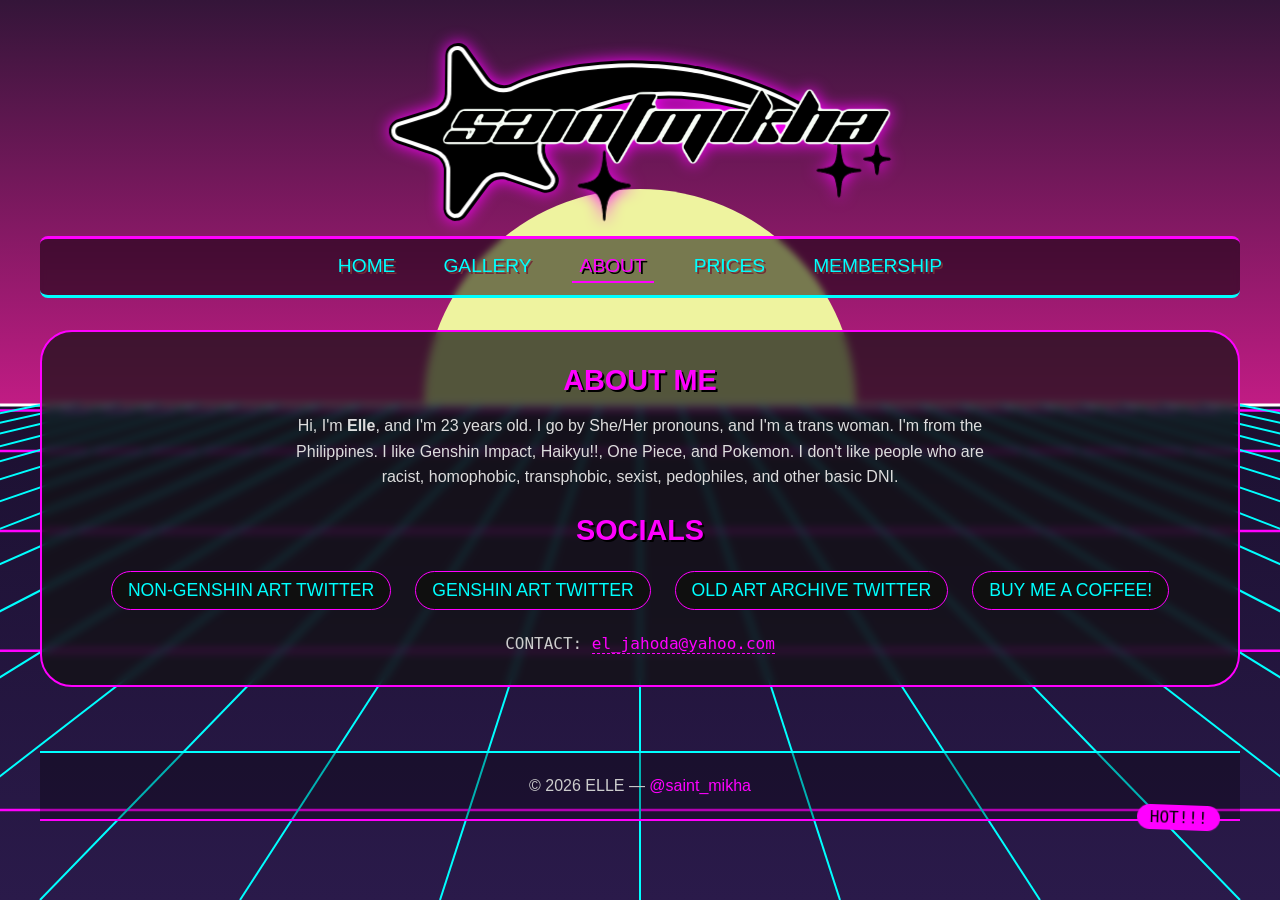
==== about.html @ eaa2dd37 "Update about.html" ====
<!DOCTYPE html>
<html lang="en">
<head>
    <meta charset="UTF-8">
    <meta name="viewport" content="width=device-width, initial-scale=1.0, user-scalable=yes">
    <title>Elle's Art Portfolio – About</title>
    <link rel="stylesheet" href="style.css">
</head>
<body>
    <canvas id="vaporwaveCanvas" class="vaporwave-bg"></canvas>
    <div class="container">
        <header>
            <div class="logo">
                <img src="images/logo.png" alt="Logo" id="logo-img">
            </div>
        </header>
        <nav class="y2k-nav">
            <a href="index.html">HOME</a>
            <a href="gallery.html">GALLERY</a>
            <a href="about.html" class="active">ABOUT</a>
            <a href="prices.html">PRICES</a>
            <a href="membership.html">MEMBERSHIP</a>
        </nav>
        <section class="about-container">
            <h2>ABOUT ME</h2>
            <p>
                Hi, I'm <strong>Elle</strong>, and I'm 23 years old. I go by She/Her pronouns, and I'm a trans woman. I'm from the Philippines. I like Genshin Impact, Haikyu!!, One Piece, and Pokemon. I don't like people who are racist, homophobic, transphobic, sexist, pedophiles, and other basic DNI. 
            </p>
            <h2>SOCIALS</h2>
            <div class="social-links">
                <a href="https://x.com/saint_mikha" target="_blank">NON-GENSHIN ART TWITTER</a>
                <a href="https://x.com/el_jahoda" target="_blank">GENSHIN ART TWITTER</a>
                <a href="https://x.com/art_jahoda" target="_blank">OLD ART ARCHIVE TWITTER</a>
                <a href="https://buymeacoffee.com/jahoda" target="_blank">BUY ME A COFFEE!</a>
            </div>
            <div class="contact-email">
                CONTACT: <a href="mailto:el_jahoda@yahoo.com">el_jahoda@yahoo.com</a>
            </div>
        </section>
        <footer>
            <p>© <span id="currentYear"></span> ELLE — <a href="#" id="twitterFooter" target="_blank">@saint_mikha</a></p>
            <div class="y2k-badge">HOT!!!</div>
        </footer>
    </div>
    <div id="lightbox" class="lightbox">
        <img class="lightbox-img" id="lightbox-img" alt="Preview">
    </div>
    <script src="script.js"></script>
    <script src="about.js"></script>
</body>
</html>
---- style.css ----
@font-face {
    font-family: 'NeoGen';
    src: url('/art-portfolio/fonts/Neogen.ttf') format('truetype');
    font-display: swap;
}

@font-face {
    font-family: 'Planet Kosmos';
    src: url('/art-portfolio/fonts/planet_kosmos.ttf') format('truetype');
    font-display: swap;
}

* {
    margin: 0;
    padding: 0;
    box-sizing: border-box;
}

body {
    background: linear-gradient(180deg, #0a0f1e 0%, #1a0f2e 40%, #2a1a4a 100%);
    color: #ccc;
    font-family: 'NeoGen', Arial, sans-serif;
    padding: 2rem 1.5rem;
    position: relative;
    min-height: 100vh;
}

.vaporwave-bg {
    position: fixed;
    top: 0;
    left: 0;
    width: 100%;
    height: 100%;
    display: block;
    pointer-events: none;
    z-index: 0;
}

.container {
    position: relative;
    z-index: 2;
    max-width: 1200px;
    margin: 0 auto;
}

header { text-align: center; }
#logo-img { max-width: 600px; width: 100%; height: auto; filter: drop-shadow(0 0 8px #FF00FF); }

.y2k-nav {
    display: flex;
    justify-content: center;
    gap: 2rem;
    flex-wrap: wrap;;
    padding: 0.75rem 0;
    border-top: 3px solid #FF00FF;
    border-bottom: 3px solid #00FFFF;
    background: rgba(0,0,0,0.5);
    backdrop-filter: blur(3px);
    border-radius: 8px;
}
.y2k-nav a {
    font-family: 'NeoGen', 'Arial Black', sans-serif;
    font-size: 1.2rem;
    text-decoration: none;
    color: #00FFFF;
    text-shadow: 2px 2px 0 #722F37;
    transition: all 0.2s;
    padding: 0.25rem 0.5rem;
}
.y2k-nav a:hover, .y2k-nav a.active {
    color: #FF00FF;
    text-shadow: 2px 2px 0 #000;
    border-bottom: 2px solid #FF00FF;
}

.intro {
    margin: 2rem 0 3rem;
    text-align: center;
    border-left: 6px solid #FF00FF;
    border-right: 6px solid #000;
    padding: 1.5rem;
    background: rgba(18,18,18,0.7);
    backdrop-filter: blur(2px);
}
h1 {
    font-family: 'Planet Kosmos', 'Arial Black', sans-serif;
    font-size: 1.8rem;
    color: #FF00FF;
    text-shadow: 2px 2px 0 #000000;
    margin-bottom: 1rem;
}
.intro p { font-family: 'NeoGen', Arial, sans-serif; max-width: 700px; margin: 0 auto; }

.gallery-grid {
    display: grid;
    grid-template-columns: repeat(3, 1fr);
    gap: 2rem;
    margin: 3rem 0;
}
.art-card {
    background: #1a1a1a;
    border: 2px solid #FF00FF;
    border-radius: 24px;
    overflow: hidden;
    transition: transform 0.2s;
}
.art-card:hover { transform: translate(-3px, -3px); }
.image-wrapper { overflow: hidden; cursor: zoom-in; border-bottom: 2px solid #00FFFF; }
.art-image { width: 100%; aspect-ratio: 1 / 1; object-fit: cover; display: block; transition: transform 0.3s; }
.image-wrapper:hover .art-image { transform: scale(1.02); }
.art-title { padding: 1rem; text-align: center; }
.art-title a {
    font-family: 'NeoGen', 'Arial Black', sans-serif;
    font-size: 1.15rem;
    text-decoration: none;
    color: #00FFFF;
    background: #0F0F0F;
    padding: 0.25rem 0.75rem;
    border: 1px solid #FF00FF;
    border-radius: 40px;
    display: inline-block;
}
.art-title a:hover { background: #FF00FF; color: #0F0F0F; }

footer {
    margin-top: 4rem;
    padding: 1.5rem 0;
    text-align: center;
    border-top: 2px solid #00FFFF;
    border-bottom: 2px solid #FF00FF;
    position: relative;
    background: rgba(0,0,0,0.3);
}
footer a { color: #FF00FF; text-decoration: none; }
.y2k-badge {
    position: absolute;
    bottom: -12px;
    right: 20px;
    background: #FF00FF;
    color: #000;
    font-family: 'Planet Kosmos', monospace;
    padding: 0.2rem 0.8rem;
    border-radius: 30px;
    transform: rotate(2deg);
}

.lightbox {
    display: none;
    position: fixed;
    top: 0;
    left: 0;
    width: 100%;
    height: 100%;
    background: rgba(0,0,0,0.92);
    backdrop-filter: blur(4px);
    z-index: 1000;
    justify-content: center;
    align-items: center;
    cursor: pointer;
    border: 4px solid #FF00FF;
}
.lightbox.active { display: flex; }
.lightbox-img { max-width: 90%; max-height: 90%; border: 3px solid #00FFFF; }

@media (max-width: 768px) { .gallery-grid { grid-template-columns: repeat(2,1fr); } h1 { font-size: 1.5rem; } }
@media (max-width: 480px) { .gallery-grid { grid-template-columns: 1fr; } body { padding: 1rem; } }

/* ========== GALLERY PAGE (5x5 grid & date styling) ========== */
.gallery-grid.gallery-page {
    grid-template-columns: repeat(5, 1fr);
}

.art-date {
    font-family: 'NeoGen', Arial, sans-serif;
    font-size: 0.7rem;
    color: #aaa;
    text-align: center;
    padding: 0.25rem 0 0.75rem 0;
    margin: 0;
}

/* Only apply title padding reset on gallery page cards */
.gallery-page .art-card .art-title {
    padding-bottom: 0;
}

/* Responsive */
@media (max-width: 768px) {
    .gallery-grid.gallery-page {
        grid-template-columns: repeat(2, 1fr);
    }
}
@media (max-width: 480px) {
    .gallery-grid.gallery-page {
        grid-template-columns: 1fr;
    }
}

/* ========== ABOUT PAGE STYLES ========== */
.about-container {
    background: rgba(18,18,18,0.7);
    backdrop-filter: blur(4px);
    border: 2px solid #FF00FF;
    border-radius: 32px;
    padding: 2rem;
    margin: 2rem 0;
    text-align: center;
}
.about-container h2 {
    font-family: 'Planet Kosmos', 'Arial Black', sans-serif;
    font-size: 1.8rem;
    color: #FF00FF;
    text-shadow: 2px 2px 0 #000000;
    margin-bottom: 1rem;
}
.about-container p {
    font-family: 'NeoGen', Arial, sans-serif;
    line-height: 1.6;
    max-width: 700px;
    margin: 0 auto 1.5rem auto;
    color: #ddd;
}
.social-links {
    display: flex;
    justify-content: center;
    gap: 1.5rem;
    flex-wrap: wrap;
    margin: 1.5rem 0;
}
.social-links a {
    font-family: 'NeoGen', 'Arial Black', sans-serif;
    font-size: 1.1rem;
    text-decoration: none;
    color: #00FFFF;
    background: #0F0F0F;
    padding: 0.5rem 1rem;
    border: 1px solid #FF00FF;
    border-radius: 40px;
    transition: all 0.2s;
    display: inline-block;
}
.social-links a:hover {
    background: #FF00FF;
    color: #0F0F0F;
    border-color: #00FFFF;
    box-shadow: 0 0 8px #FF00FF;
}
.contact-email {
    margin-top: 1.5rem;
    font-family: 'NeoGen', monospace;
    font-size: 1rem;
}
.contact-email a {
    color: #FF00FF;
    text-decoration: none;
    border-bottom: 1px dashed #FF00FF;
}
.contact-email a:hover {
    color: #00FFFF;
    border-bottom-color: #00FFFF;
}

/* ========== PRICES PAGE STYLES ========== */
.prices-container {
    background: rgba(18,18,18,0.7);
    backdrop-filter: blur(4px);
    border: 2px solid #FF00FF;
    border-radius: 32px;
    padding: 2rem;
    margin: 2rem 0;
}
.prices-container h2 {
    font-family: 'Planet Kosmos', 'Arial Black', sans-serif;
    font-size: 1.8rem;
    color: #FF00FF;
    text-shadow: 2px 2px 0 #000000;
    margin-bottom: 1rem;
    text-align: center;
}
.price-category {
    margin: 2rem 0;
}
.price-category h3 {
    font-family: 'Planet Kosmos', 'Arial Black', sans-serif;
    font-size: 1.5rem;
    color: #00FFFF;
    text-shadow: 1px 1px 0 #FF00FF;
    margin-bottom: 0.5rem;
    border-left: 4px solid #FF00FF;
    padding-left: 1rem;
}
.price-table {
    width: 100%;
    border-collapse: collapse;
    font-family: 'NeoGen', Arial, sans-serif;
    margin: 1rem 0 2rem;
}
.price-table th,
.price-table td {
    border: 1px solid #FF00FF;
    padding: 0.75rem;
    text-align: left;
}
.price-table th {
    background: rgba(0,0,0,0.5);
    color: #FF00FF;
    font-weight: bold;
}
.price-table td {
    color: #ddd;
}
.payment-methods {
    background: rgba(0,0,0,0.4);
    border-radius: 24px;
    padding: 1rem;
    margin-top: 2rem;
    text-align: center;
}
.payment-methods p {
    margin: 0.5rem 0;
}
.how-to-order {
    margin-top: 2rem;
    text-align: center;
}
.how-to-order a {
    font-family: 'NeoGen', 'Arial Black', sans-serif;
    font-size: 1.2rem;
    text-decoration: none;
    color: #00FFFF;
    background: #0F0F0F;
    padding: 0.5rem 1.5rem;
    border: 2px solid #FF00FF;
    border-radius: 40px;
    transition: all 0.2s;
    display: inline-block;
}
.how-to-order a:hover {
    background: #FF00FF;
    color: #0F0F0F;
    border-color: #00FFFF;
    box-shadow: 0 0 8px #FF00FF;
}

/* ========== MEMBERSHIP PAGE STYLES ========== */
.membership-container {
    background: rgba(18,18,18,0.7);
    backdrop-filter: blur(4px);
    border: 2px solid #FF00FF;
    border-radius: 32px;
    padding: 2rem;
    margin: 2rem 0;
    text-align: center;
}
.membership-container h2 {
    font-family: 'Planet Kosmos', 'Arial Black', sans-serif;
    font-size: 1.8rem;
    color: #FF00FF;
    text-shadow: 2px 2px 0 #000000;
    margin-bottom: 1rem;
}
.membership-container p {
    font-family: 'NeoGen', Arial, sans-serif;
    line-height: 1.6;
    max-width: 600px;
    margin: 0 auto 1.5rem auto;
    color: #ddd;
}
.bmc-button {
    display: inline-block;
    margin: 1.5rem 0;
}
.bmc-button img {
    max-width: 250px;
    width: 100%;
    height: auto;
    transition: transform 0.2s;
}
.bmc-button img:hover {
    transform: scale(1.02);
}
.membership-perks {
    display: flex;
    justify-content: center;
    flex-wrap: wrap;
    gap: 1.5rem;
    margin: 2rem 0;
}
.perk-card {
    background: #1a1a1a;
    border: 1px solid #FF00FF;
    border-radius: 24px;
    padding: 1rem;
    width: 200px;
    text-align: center;
    transition: transform 0.2s;
}
.perk-card:hover {
    transform: translateY(-5px);
    box-shadow: 0 0 12px #FF00FF;
}
.perk-card h3 {
    font-family: 'Planet Kosmos', 'Arial Black', sans-serif;
    font-size: 1.2rem;
    color: #00FFFF;
    margin-bottom: 0.5rem;
}
.perk-card p {
    font-size: 0.85rem;
    margin: 0.25rem 0;
}
.perk-card .price {
    font-weight: bold;
    color: #FF00FF;
    margin-top: 0.5rem;
}

/* Perk card list styling */
.perk-card ul {
    list-style: none;
    padding: 0;
    margin: 0.5rem 0;
}
.perk-card li {
    font-size: 0.75rem;
    margin: 0.5rem 0;
    line-height: 1.3;
    color: #ccc;
    text-align: left;
    padding-left: 1rem;
    position: relative;
}
.perk-card li::before {
    content: "✦";
    position: absolute;
    left: 0;
    color: #FF00FF;
}
.perk-card .price {
    margin-top: 0.75rem;
    font-weight: bold;
    color: #FF00FF;
    font-size: 1rem;
}
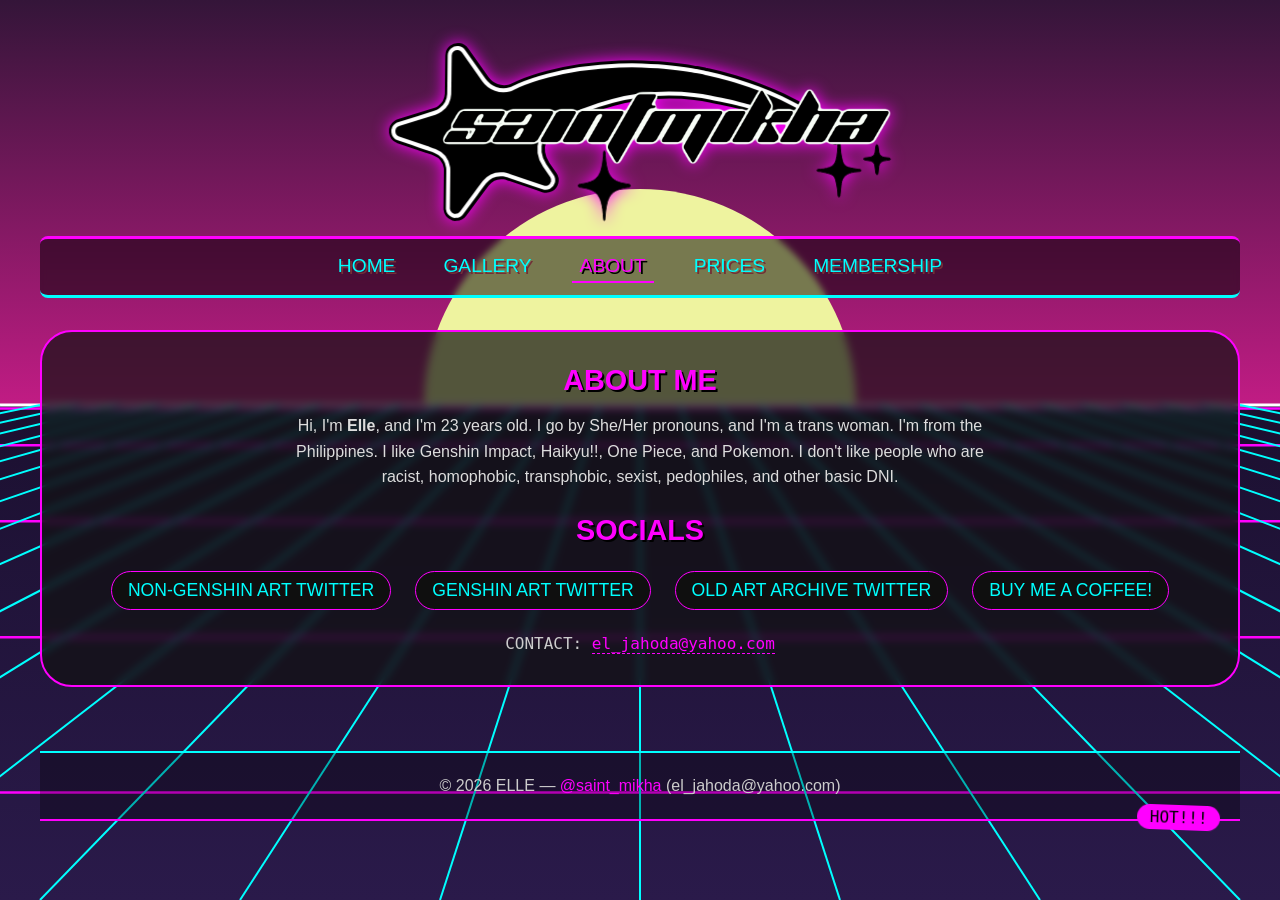
==== commit 3f66565d: "Update about.html" ====
--- a/about.html
+++ b/about.html
@@ -38,7 +38,7 @@
             </div>
         </section>
         <footer>
-            <p>© <span id="currentYear"></span> ELLE — <a href="#" id="twitterFooter" target="_blank">@saint_mikha</a></p>
+            <p>© <span id="currentYear"></span> ELLE — <a href="#" id="twitterFooter" target="_blank">@saint_mikha</a> (el_jahoda@yahoo.com)</p>
             <div class="y2k-badge">HOT!!!</div>
         </footer>
     </div>
--- a/style.css
+++ b/style.css
@@ -283,7 +283,7 @@
 .price-category h3 {
     font-family: 'Planet Kosmos', 'Arial Black', sans-serif;
     font-size: 1.5rem;
-    color: #00FFFF;
+    color: #FF00FF;
     text-shadow: 1px 1px 0 #FF00FF;
     margin-bottom: 0.5rem;
     border-left: 4px solid #FF00FF;
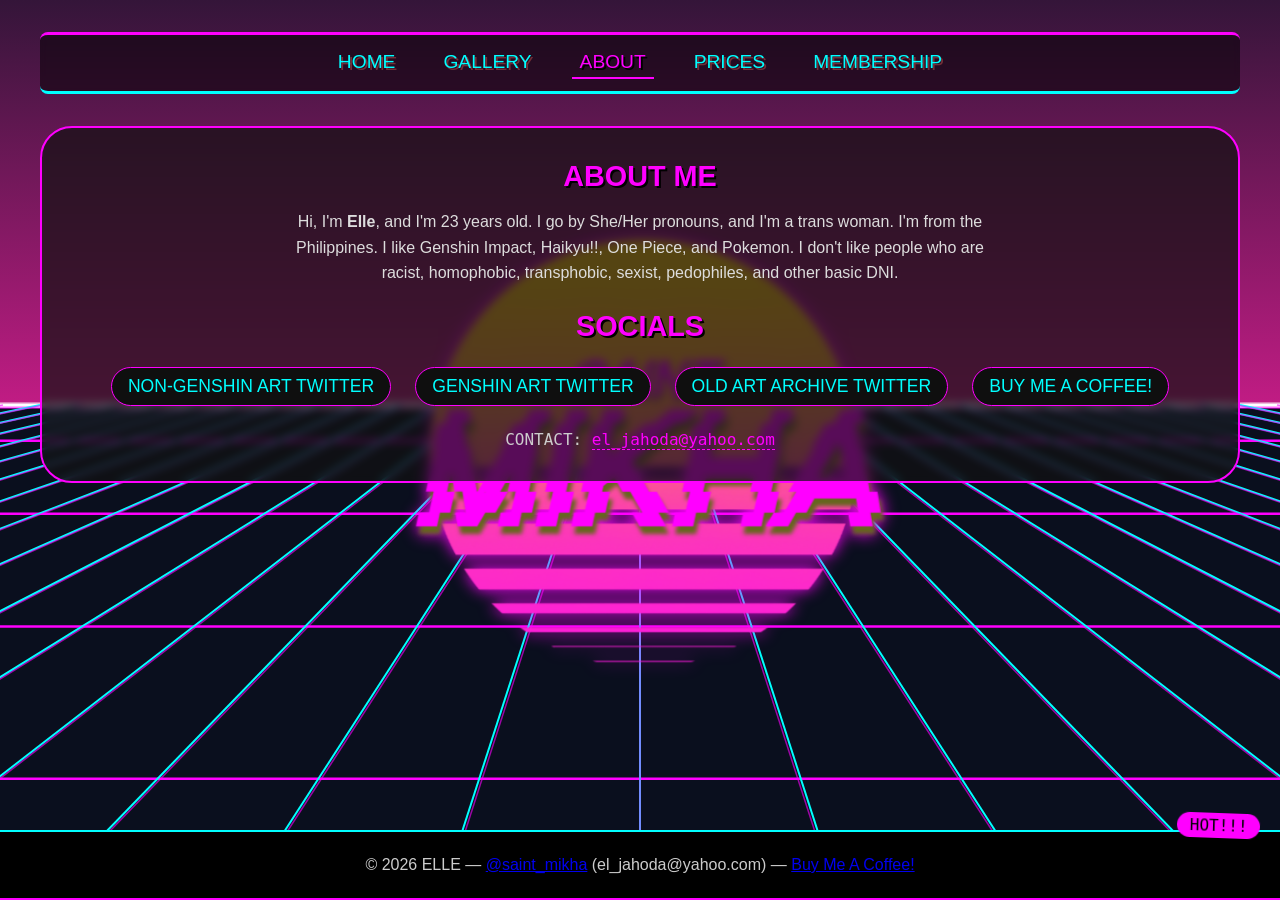
==== commit 4258b13f: "Add files via upload" ====
--- a/about.html
+++ b/about.html
@@ -3,7 +3,7 @@
 <head>
     <meta charset="UTF-8">
     <meta name="viewport" content="width=device-width, initial-scale=1.0, user-scalable=yes">
-    <title>Elle's Art Portfolio – About</title>
+    <title>Y2K Art Portfolio – About</title>
     <link rel="stylesheet" href="style.css">
 </head>
 <body>
@@ -38,7 +38,7 @@
             </div>
         </section>
         <footer>
-            <p>© <span id="currentYear"></span> ELLE — <a href="#" id="twitterFooter" target="_blank">@saint_mikha</a> (el_jahoda@yahoo.com)</p>
+            <p>© <span id="currentYear"></span> ELLE — <a href="#" id="twitterFooter" target="_blank">@saint_mikha</a> (el_jahoda@yahoo.com) — <a href="https://buymeacoffee.com/jahoda" target="_blank">Buy Me A Coffee!</a></p>
             <div class="y2k-badge">HOT!!!</div>
         </footer>
     </div>
@@ -48,4 +48,4 @@
     <script src="script.js"></script>
     <script src="about.js"></script>
 </body>
-</html>
+</html>
--- a/style.css
+++ b/style.css
@@ -1,12 +1,6 @@
 @font-face {
-    font-family: 'NeoGen';
-    src: url('/art-portfolio/fonts/Neogen.ttf') format('truetype');
-    font-display: swap;
-}
-
-@font-face {
-    font-family: 'Planet Kosmos';
-    src: url('/art-portfolio/fonts/planet_kosmos.ttf') format('truetype');
+    font-family: 'VCR';
+    src: url('art-portfolio/fonts/VCR-OSD-MONO.ttf') format('truetype');
     font-display: swap;
 }
 
@@ -16,13 +10,19 @@
     box-sizing: border-box;
 }
 
+html {
+    height: 100%;
+}
+
 body {
-    background: linear-gradient(180deg, #0a0f1e 0%, #1a0f2e 40%, #2a1a4a 100%);
+    background: #0a0f1e;   /* solid dark color, matches the top of the old gradient */
     color: #ccc;
-    font-family: 'NeoGen', Arial, sans-serif;
+    font-family: 'VCR', Arial, sans-serif;
     padding: 2rem 1.5rem;
-    position: relative;
+    margin: 0;
     min-height: 100vh;
+    display: flex;
+    flex-direction: column;
 }
 
 .vaporwave-bg {
@@ -33,24 +33,41 @@
     height: 100%;
     display: block;
     pointer-events: none;
-    z-index: 0;
+    z-index: -1;
 }
 
 .container {
-    position: relative;
-    z-index: 2;
     max-width: 1200px;
     margin: 0 auto;
-}
-
-header { text-align: center; }
-#logo-img { max-width: 600px; width: 100%; height: auto; filter: drop-shadow(0 0 8px #FF00FF); }
-
+    width: 100%;
+    flex: 1;
+    display: flex;
+    flex-direction: column;
+    position: relative;
+    z-index: 1;
+}
+
+/* ========== LOGO AS CENTERED WATERMARK ========== */
+#logo-img {
+    position: fixed;
+    top: 50%;
+    left: 50%;
+    transform: translate(-50%, -50%);
+    width: 90%;
+    max-width: 512px;
+    opacity: 1;
+    z-index: 0;
+    pointer-events: none;
+    filter: drop-shadow(0 0 8px #FF00FF);
+    transition: none;
+}
+
+/* ========== NAVIGATION ========== */
 .y2k-nav {
     display: flex;
     justify-content: center;
     gap: 2rem;
-    flex-wrap: wrap;;
+    flex-wrap: wrap;
     padding: 0.75rem 0;
     border-top: 3px solid #FF00FF;
     border-bottom: 3px solid #00FFFF;
@@ -59,7 +76,7 @@
     border-radius: 8px;
 }
 .y2k-nav a {
-    font-family: 'NeoGen', 'Arial Black', sans-serif;
+    font-family: 'VCR', 'Arial Black', sans-serif;
     font-size: 1.2rem;
     text-decoration: none;
     color: #00FFFF;
@@ -73,24 +90,26 @@
     border-bottom: 2px solid #FF00FF;
 }
 
+/* ========== INTRO & HEADINGS ========== */
 .intro {
-    margin: 2rem 0 3rem;
-    text-align: center;
-    border-left: 6px solid #FF00FF;
-    border-right: 6px solid #000;
-    padding: 1.5rem;
     background: rgba(18,18,18,0.7);
-    backdrop-filter: blur(2px);
+    backdrop-filter: blur(4px);
+    border: 2px solid #FF00FF;
+    border-radius: 32px;
+    padding: 2rem;
+    margin: 2rem 0;
+    text-align: center;
 }
 h1 {
-    font-family: 'Planet Kosmos', 'Arial Black', sans-serif;
+    font-family: 'VCR', 'Arial Black', sans-serif;
     font-size: 1.8rem;
     color: #FF00FF;
     text-shadow: 2px 2px 0 #000000;
     margin-bottom: 1rem;
 }
-.intro p { font-family: 'NeoGen', Arial, sans-serif; max-width: 700px; margin: 0 auto; }
-
+.intro p { font-family: 'VCR', Arial, sans-serif; max-width: 700px; margin: 0 auto; }
+
+/* ========== HOME GALLERY GRID ========== */
 .gallery-grid {
     display: grid;
     grid-template-columns: repeat(3, 1fr);
@@ -110,7 +129,7 @@
 .image-wrapper:hover .art-image { transform: scale(1.02); }
 .art-title { padding: 1rem; text-align: center; }
 .art-title a {
-    font-family: 'NeoGen', 'Arial Black', sans-serif;
+    font-family: 'VCR', 'Arial Black', sans-serif;
     font-size: 1.15rem;
     text-decoration: none;
     color: #00FFFF;
@@ -122,28 +141,34 @@
 }
 .art-title a:hover { background: #FF00FF; color: #0F0F0F; }
 
+/* ========== FOOTER (STICKY) ========== */
 footer {
-    margin-top: 4rem;
+    position: fixed;
+    bottom: 0;
+    left: 0;
+    right: 0;
+    margin: 0;
     padding: 1.5rem 0;
     text-align: center;
     border-top: 2px solid #00FFFF;
     border-bottom: 2px solid #FF00FF;
-    position: relative;
-    background: rgba(0,0,0,0.3);
+    background: rgba(0,0,0,1);
+}
 }
 footer a { color: #FF00FF; text-decoration: none; }
 .y2k-badge {
     position: absolute;
-    bottom: -12px;
+    bottom: 60px;
     right: 20px;
     background: #FF00FF;
     color: #000;
-    font-family: 'Planet Kosmos', monospace;
+    font-family: 'VCR', monospace;
     padding: 0.2rem 0.8rem;
     border-radius: 30px;
     transform: rotate(2deg);
 }
 
+/* ========== LIGHTBOX ========== */
 .lightbox {
     display: none;
     position: fixed;
@@ -162,41 +187,39 @@
 .lightbox.active { display: flex; }
 .lightbox-img { max-width: 90%; max-height: 90%; border: 3px solid #00FFFF; }
 
-@media (max-width: 768px) { .gallery-grid { grid-template-columns: repeat(2,1fr); } h1 { font-size: 1.5rem; } }
-@media (max-width: 480px) { .gallery-grid { grid-template-columns: 1fr; } body { padding: 1rem; } }
-
-/* ========== GALLERY PAGE (5x5 grid & date styling) ========== */
+/* ========== RESPONSIVE ========== */
+@media (max-width: 768px) { 
+    .gallery-grid { grid-template-columns: repeat(2,1fr); } 
+    h1 { font-size: 1.5rem; } 
+}
+@media (max-width: 480px) { 
+    .gallery-grid { grid-template-columns: 1fr; } 
+    body { padding: 1rem; } 
+}
+
+/* ========== GALLERY PAGE (5x5) ========== */
 .gallery-grid.gallery-page {
     grid-template-columns: repeat(5, 1fr);
 }
-
 .art-date {
-    font-family: 'NeoGen', Arial, sans-serif;
-    font-size: 0.7rem;
+    font-family: 'VCR', Arial, sans-serif;
+    font-size: 1rem;
     color: #aaa;
     text-align: center;
     padding: 0.25rem 0 0.75rem 0;
     margin: 0;
 }
-
-/* Only apply title padding reset on gallery page cards */
 .gallery-page .art-card .art-title {
     padding-bottom: 0;
 }
-
-/* Responsive */
 @media (max-width: 768px) {
-    .gallery-grid.gallery-page {
-        grid-template-columns: repeat(2, 1fr);
-    }
+    .gallery-grid.gallery-page { grid-template-columns: repeat(2, 1fr); }
 }
 @media (max-width: 480px) {
-    .gallery-grid.gallery-page {
-        grid-template-columns: 1fr;
-    }
-}
-
-/* ========== ABOUT PAGE STYLES ========== */
+    .gallery-grid.gallery-page { grid-template-columns: 1fr; }
+}
+
+/* ========== ABOUT PAGE ========== */
 .about-container {
     background: rgba(18,18,18,0.7);
     backdrop-filter: blur(4px);
@@ -207,14 +230,14 @@
     text-align: center;
 }
 .about-container h2 {
-    font-family: 'Planet Kosmos', 'Arial Black', sans-serif;
+    font-family: 'VCR', 'Arial Black', sans-serif;
     font-size: 1.8rem;
     color: #FF00FF;
     text-shadow: 2px 2px 0 #000000;
     margin-bottom: 1rem;
 }
 .about-container p {
-    font-family: 'NeoGen', Arial, sans-serif;
+    font-family: 'VCR', Arial, sans-serif;
     line-height: 1.6;
     max-width: 700px;
     margin: 0 auto 1.5rem auto;
@@ -228,7 +251,7 @@
     margin: 1.5rem 0;
 }
 .social-links a {
-    font-family: 'NeoGen', 'Arial Black', sans-serif;
+    font-family: 'VCR', 'Arial Black', sans-serif;
     font-size: 1.1rem;
     text-decoration: none;
     color: #00FFFF;
@@ -247,7 +270,7 @@
 }
 .contact-email {
     margin-top: 1.5rem;
-    font-family: 'NeoGen', monospace;
+    font-family: 'VCR', monospace;
     font-size: 1rem;
 }
 .contact-email a {
@@ -260,7 +283,7 @@
     border-bottom-color: #00FFFF;
 }
 
-/* ========== PRICES PAGE STYLES ========== */
+/* ========== PRICES PAGE ========== */
 .prices-container {
     background: rgba(18,18,18,0.7);
     backdrop-filter: blur(4px);
@@ -270,7 +293,7 @@
     margin: 2rem 0;
 }
 .prices-container h2 {
-    font-family: 'Planet Kosmos', 'Arial Black', sans-serif;
+    font-family: 'VCR', 'Arial Black', sans-serif;
     font-size: 1.8rem;
     color: #FF00FF;
     text-shadow: 2px 2px 0 #000000;
@@ -281,9 +304,9 @@
     margin: 2rem 0;
 }
 .price-category h3 {
-    font-family: 'Planet Kosmos', 'Arial Black', sans-serif;
+    font-family: 'VCR', 'Arial Black', sans-serif;
     font-size: 1.5rem;
-    color: #FF00FF;
+    color: #00FFFF;
     text-shadow: 1px 1px 0 #FF00FF;
     margin-bottom: 0.5rem;
     border-left: 4px solid #FF00FF;
@@ -292,7 +315,7 @@
 .price-table {
     width: 100%;
     border-collapse: collapse;
-    font-family: 'NeoGen', Arial, sans-serif;
+    font-family: 'VCR', Arial, sans-serif;
     margin: 1rem 0 2rem;
 }
 .price-table th,
@@ -324,7 +347,7 @@
     text-align: center;
 }
 .how-to-order a {
-    font-family: 'NeoGen', 'Arial Black', sans-serif;
+    font-family: 'VCR', 'Arial Black', sans-serif;
     font-size: 1.2rem;
     text-decoration: none;
     color: #00FFFF;
@@ -342,7 +365,7 @@
     box-shadow: 0 0 8px #FF00FF;
 }
 
-/* ========== MEMBERSHIP PAGE STYLES ========== */
+/* ========== MEMBERSHIP PAGE ========== */
 .membership-container {
     background: rgba(18,18,18,0.7);
     backdrop-filter: blur(4px);
@@ -353,14 +376,14 @@
     text-align: center;
 }
 .membership-container h2 {
-    font-family: 'Planet Kosmos', 'Arial Black', sans-serif;
+    font-family: 'VCR', 'Arial Black', sans-serif;
     font-size: 1.8rem;
     color: #FF00FF;
     text-shadow: 2px 2px 0 #000000;
     margin-bottom: 1rem;
 }
 .membership-container p {
-    font-family: 'NeoGen', Arial, sans-serif;
+    font-family: 'VCR', Arial, sans-serif;
     line-height: 1.6;
     max-width: 600px;
     margin: 0 auto 1.5rem auto;
@@ -400,7 +423,7 @@
     box-shadow: 0 0 12px #FF00FF;
 }
 .perk-card h3 {
-    font-family: 'Planet Kosmos', 'Arial Black', sans-serif;
+    font-family: 'VCR', 'Arial Black', sans-serif;
     font-size: 1.2rem;
     color: #00FFFF;
     margin-bottom: 0.5rem;
@@ -414,8 +437,6 @@
     color: #FF00FF;
     margin-top: 0.5rem;
 }
-
-/* Perk card list styling */
 .perk-card ul {
     list-style: none;
     padding: 0;
@@ -441,4 +462,4 @@
     font-weight: bold;
     color: #FF00FF;
     font-size: 1rem;
-}
+}
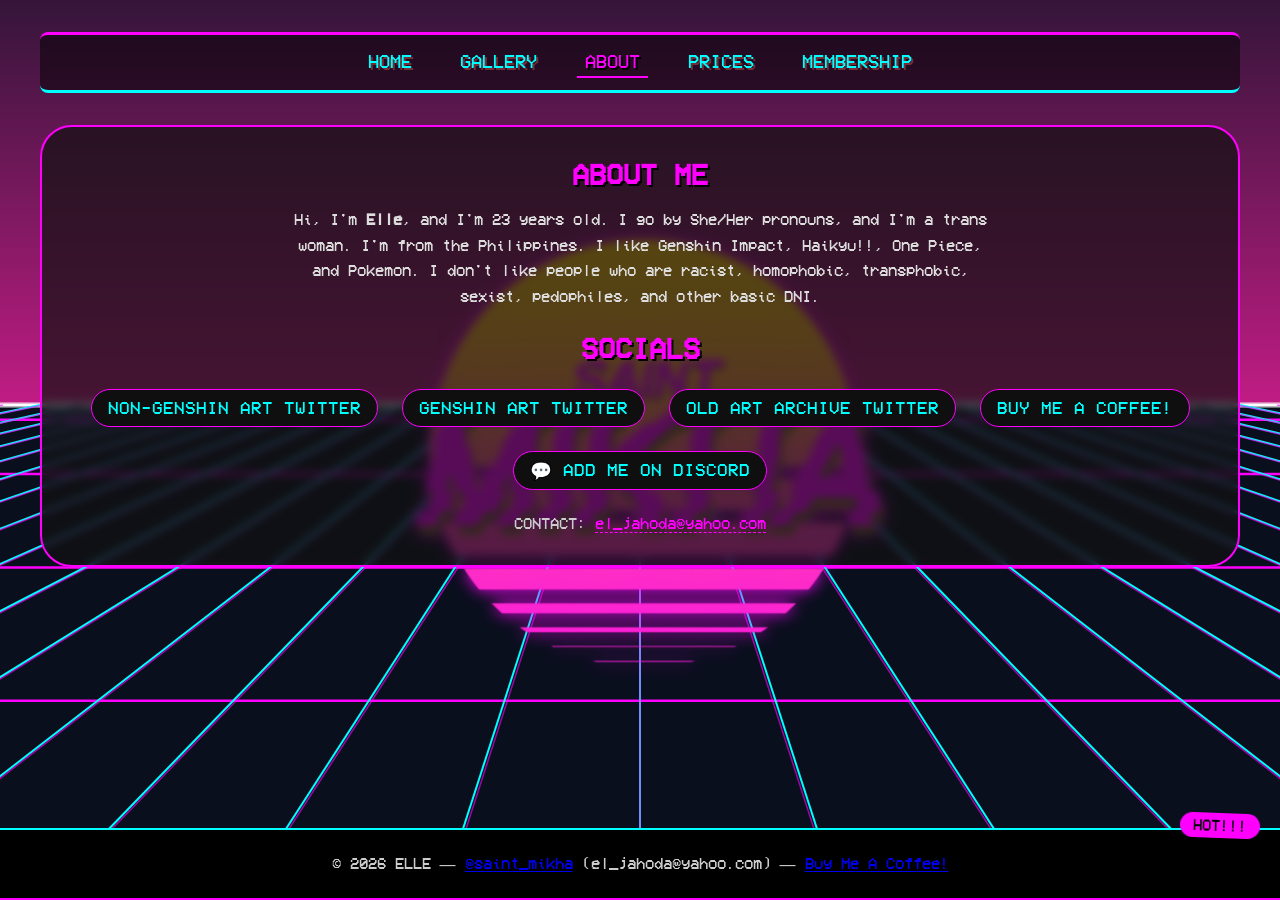
==== commit e571f4a3: "Update about.html" ====
--- a/about.html
+++ b/about.html
@@ -3,17 +3,17 @@
 <head>
     <meta charset="UTF-8">
     <meta name="viewport" content="width=device-width, initial-scale=1.0, user-scalable=yes">
-    <title>Y2K Art Portfolio – About</title>
+    <title>Elle's Art Portfolio – About</title>
     <link rel="stylesheet" href="style.css">
 </head>
 <body>
     <canvas id="vaporwaveCanvas" class="vaporwave-bg"></canvas>
+    
+    <!-- Logo moved outside container (same fix as index.html) -->
+    <img src="images/logo.png" alt="Logo" id="logo-img">
+
     <div class="container">
-        <header>
-            <div class="logo">
-                <img src="images/logo.png" alt="Logo" id="logo-img">
-            </div>
-        </header>
+        <!-- Removed <header> and <div class="logo"> – logo is now outside -->
         <nav class="y2k-nav">
             <a href="index.html">HOME</a>
             <a href="gallery.html">GALLERY</a>
@@ -32,6 +32,8 @@
                 <a href="https://x.com/el_jahoda" target="_blank">GENSHIN ART TWITTER</a>
                 <a href="https://x.com/art_jahoda" target="_blank">OLD ART ARCHIVE TWITTER</a>
                 <a href="https://buymeacoffee.com/jahoda" target="_blank">BUY ME A COFFEE!</a>
+                <!-- NEW: Discord profile button – replace YOUR_DISCORD_USER_ID with your actual ID -->
+                <a href="https://discord.com/users/YOUR_DISCORD_USER_ID" target="_blank" class="discord-link">💬 ADD ME ON DISCORD</a>
             </div>
             <div class="contact-email">
                 CONTACT: <a href="mailto:el_jahoda@yahoo.com">el_jahoda@yahoo.com</a>
@@ -48,4 +50,4 @@
     <script src="script.js"></script>
     <script src="about.js"></script>
 </body>
-</html>+</html>
--- a/style.css
+++ b/style.css
@@ -1,6 +1,6 @@
 @font-face {
     font-family: 'VCR';
-    src: url('art-portfolio/fonts/VCR-OSD-MONO.ttf') format('truetype');
+    src: url('fonts/VCR-OSD-MONO.ttf') format('truetype');
     font-display: swap;
 }
 
@@ -462,4 +462,4 @@
     font-weight: bold;
     color: #FF00FF;
     font-size: 1rem;
-}+}
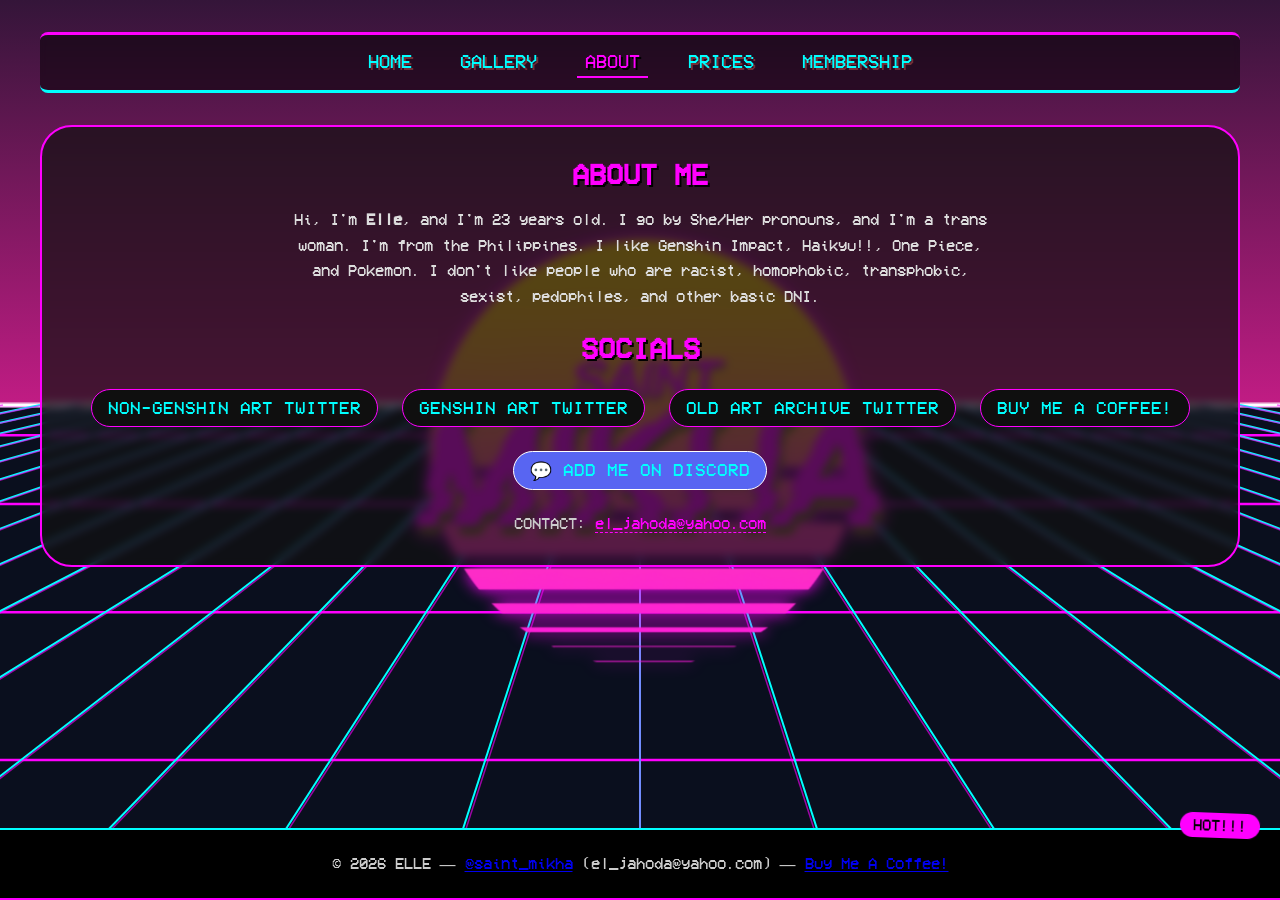
==== commit b081f4d4: "Update about.html" ====
--- a/about.html
+++ b/about.html
@@ -33,7 +33,7 @@
                 <a href="https://x.com/art_jahoda" target="_blank">OLD ART ARCHIVE TWITTER</a>
                 <a href="https://buymeacoffee.com/jahoda" target="_blank">BUY ME A COFFEE!</a>
                 <!-- NEW: Discord profile button – replace YOUR_DISCORD_USER_ID with your actual ID -->
-                <a href="https://discord.com/users/YOUR_DISCORD_USER_ID" target="_blank" class="discord-link">💬 ADD ME ON DISCORD</a>
+                <a href="https://discord.com/users/1374001347451686983" target="_blank" class="discord-link">💬 ADD ME ON DISCORD</a>
             </div>
             <div class="contact-email">
                 CONTACT: <a href="mailto:el_jahoda@yahoo.com">el_jahoda@yahoo.com</a>
--- a/style.css
+++ b/style.css
@@ -463,3 +463,11 @@
     color: #FF00FF;
     font-size: 1rem;
 }
+
+.social-links a.discord-link {
+    background: #5865F2; /* Discord brand color */
+    border-color: #ffffff;
+}
+.social-links a.discord-link:hover {
+    background: #4752c4;
+}
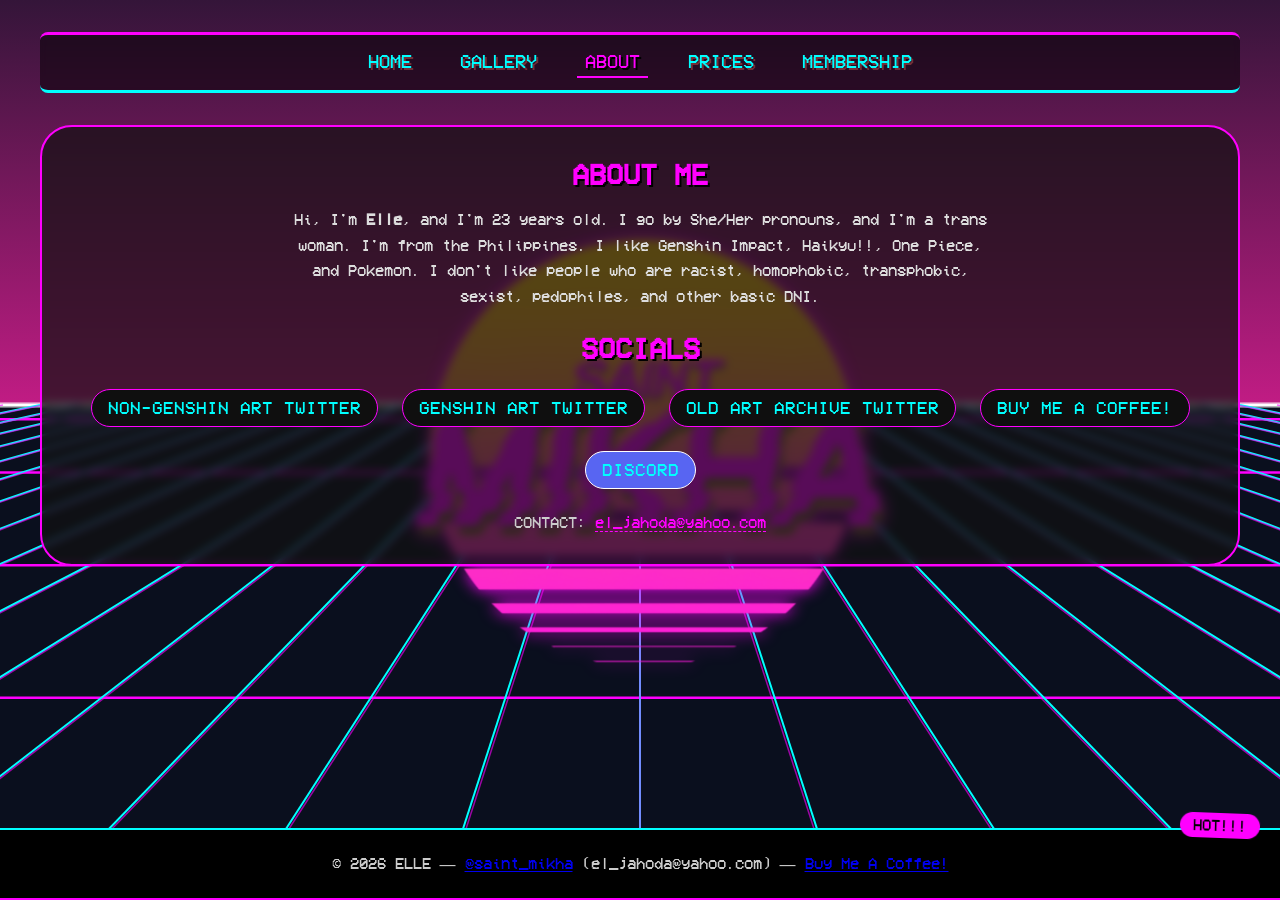
==== commit 47f6ad82: "Update about.html" ====
--- a/about.html
+++ b/about.html
@@ -33,7 +33,7 @@
                 <a href="https://x.com/art_jahoda" target="_blank">OLD ART ARCHIVE TWITTER</a>
                 <a href="https://buymeacoffee.com/jahoda" target="_blank">BUY ME A COFFEE!</a>
                 <!-- NEW: Discord profile button – replace YOUR_DISCORD_USER_ID with your actual ID -->
-                <a href="https://discord.com/users/1374001347451686983" target="_blank" class="discord-link">💬 ADD ME ON DISCORD</a>
+                <a href="https://discord.com/users/1374001347451686983" target="_blank" class="discord-link">DISCORD</a>
             </div>
             <div class="contact-email">
                 CONTACT: <a href="mailto:el_jahoda@yahoo.com">el_jahoda@yahoo.com</a>
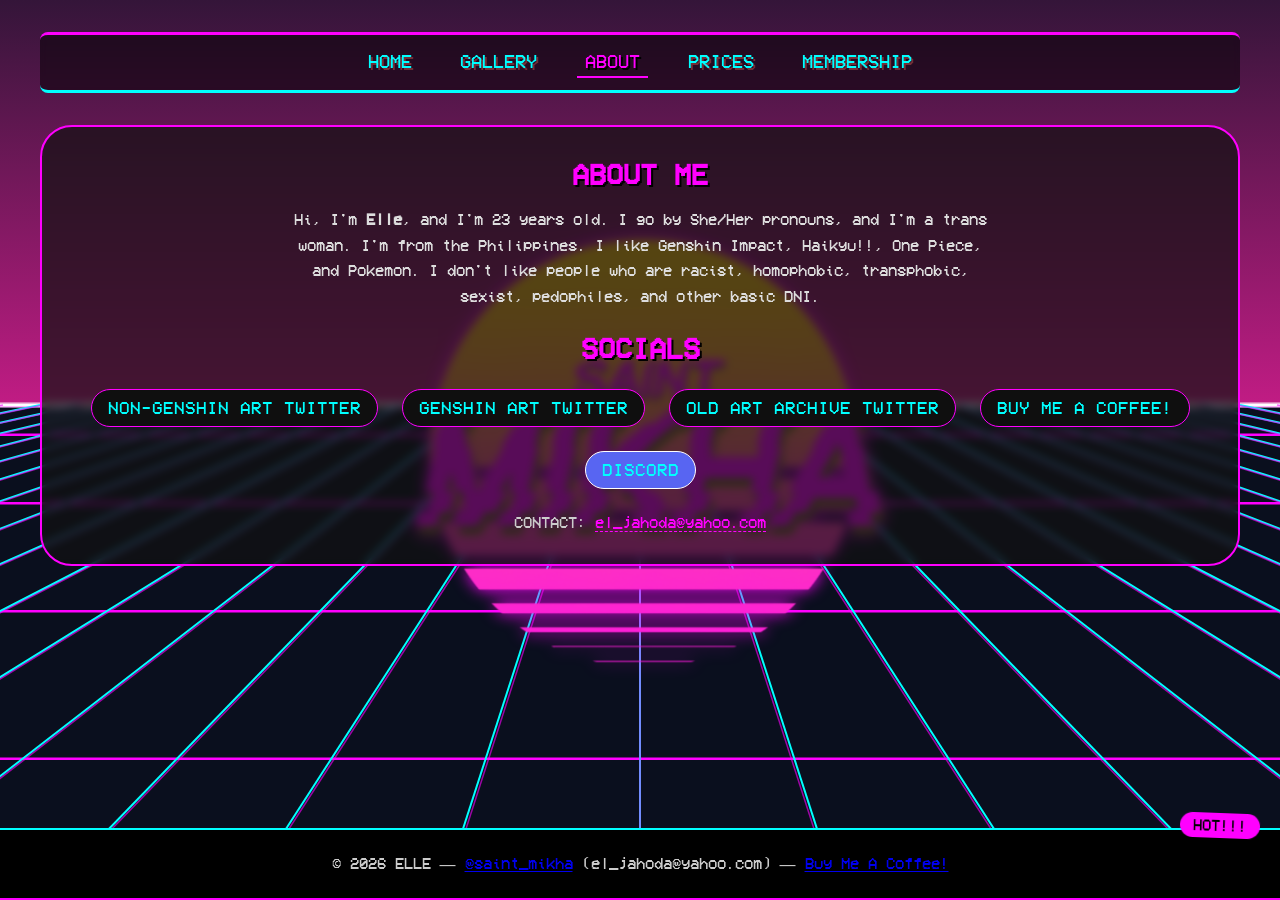
==== commit 7a9853ac: "Update about.html" ====
--- a/about.html
+++ b/about.html
@@ -4,6 +4,7 @@
     <meta charset="UTF-8">
     <meta name="viewport" content="width=device-width, initial-scale=1.0, user-scalable=yes">
     <title>Elle's Art Portfolio – About</title>
+    <link rel="icon" type="image/png" href="images/logo.png">
     <link rel="stylesheet" href="style.css">
 </head>
 <body>
--- a/style.css
+++ b/style.css
@@ -302,6 +302,8 @@
 }
 .price-category {
     margin: 2rem 0;
+    overflow-x: auto;
+    -webkit-overflow-scrolling: touch;
 }
 .price-category h3 {
     font-family: 'VCR', 'Arial Black', sans-serif;
@@ -317,6 +319,7 @@
     border-collapse: collapse;
     font-family: 'VCR', Arial, sans-serif;
     margin: 1rem 0 2rem;
+    min-width: 480px;
 }
 .price-table th,
 .price-table td {
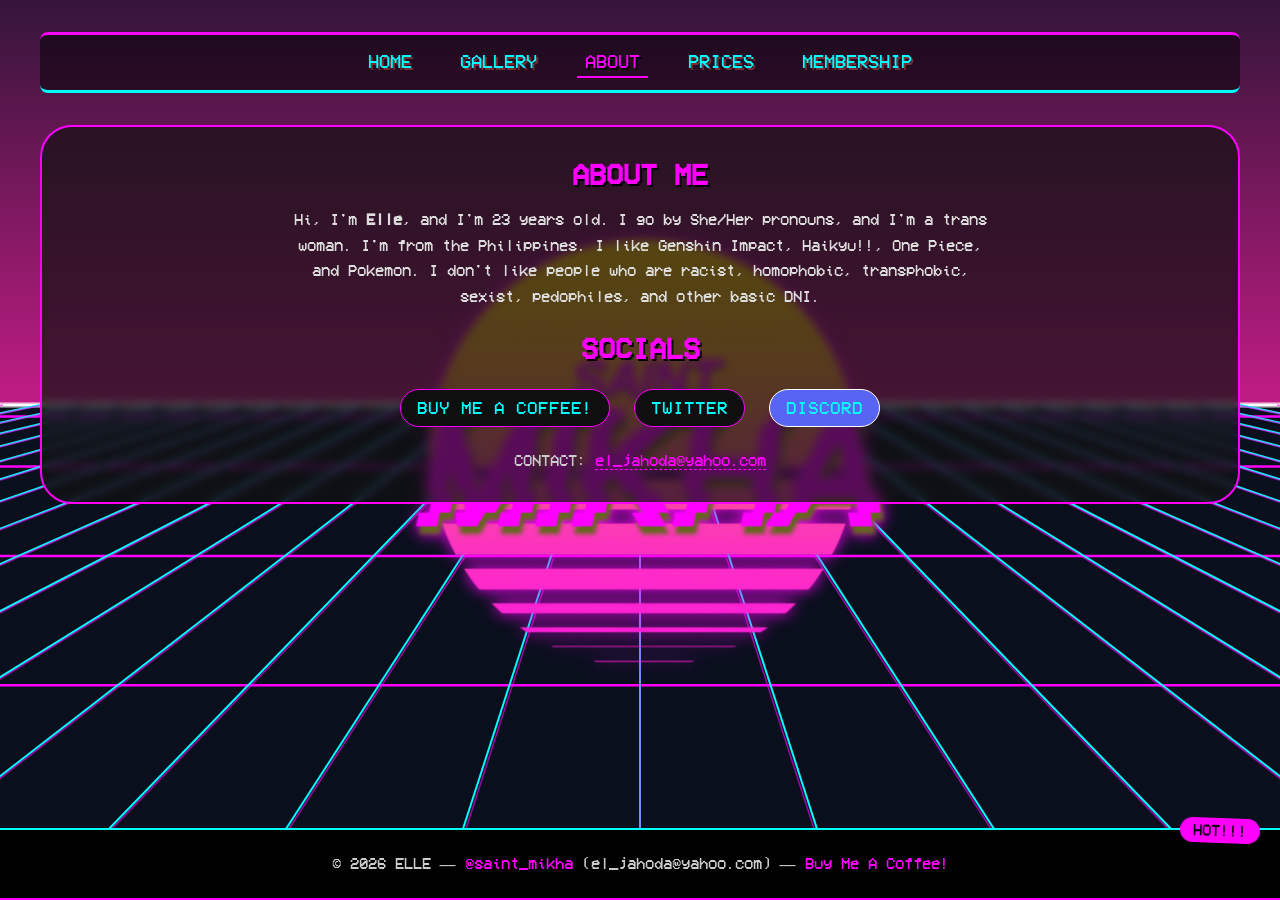
==== commit a8315710: "Update about.html" ====
--- a/about.html
+++ b/about.html
@@ -29,11 +29,8 @@
             </p>
             <h2>SOCIALS</h2>
             <div class="social-links">
-                <a href="https://x.com/saint_mikha" target="_blank">NON-GENSHIN ART TWITTER</a>
-                <a href="https://x.com/el_jahoda" target="_blank">GENSHIN ART TWITTER</a>
-                <a href="https://x.com/art_jahoda" target="_blank">OLD ART ARCHIVE TWITTER</a>
                 <a href="https://buymeacoffee.com/jahoda" target="_blank">BUY ME A COFFEE!</a>
-                <!-- NEW: Discord profile button – replace YOUR_DISCORD_USER_ID with your actual ID -->
+                <a href="https://x.com/art_jahoda" target="_blank">TWITTER</a>
                 <a href="https://discord.com/users/1374001347451686983" target="_blank" class="discord-link">DISCORD</a>
             </div>
             <div class="contact-email">
--- a/style.css
+++ b/style.css
@@ -1,9 +1,11 @@
+/* ========== FONTS ========== */
 @font-face {
     font-family: 'VCR';
     src: url('fonts/VCR-OSD-MONO.ttf') format('truetype');
     font-display: swap;
 }
 
+/* ========== GLOBAL RESET & BASE ========== */
 * {
     margin: 0;
     padding: 0;
@@ -15,16 +17,21 @@
 }
 
 body {
-    background: #0a0f1e;   /* solid dark color, matches the top of the old gradient */
+    background: #0a0f1e;
     color: #ccc;
-    font-family: 'VCR', Arial, sans-serif;
+    font-family: 'VCR', sans-serif;
     padding: 2rem 1.5rem;
     margin: 0;
     min-height: 100vh;
     display: flex;
     flex-direction: column;
-}
-
+    overflow-y: scroll;          /* force vertical scrollbar on all pages */
+    overflow-x: hidden;          /* prevent horizontal scroll */
+    scrollbar-gutter: stable;    /* reserve scrollbar space to avoid layout shift */
+    width: 100%;
+}
+
+/* ========== CANVAS BACKGROUND ========== */
 .vaporwave-bg {
     position: fixed;
     top: 0;
@@ -36,18 +43,19 @@
     z-index: -1;
 }
 
+/* ========== MAIN CONTAINER ========== */
 .container {
+    width: 100%;
     max-width: 1200px;
-    margin: 0 auto;
-    width: 100%;
-    flex: 1;
-    display: flex;
-    flex-direction: column;
-    position: relative;
+    margin-left: auto;
+    margin-right: auto;
+    box-sizing: border-box;
     z-index: 1;
-}
-
-/* ========== LOGO AS CENTERED WATERMARK ========== */
+    overflow: visible;           /* prevent clip of hovering cards */
+    padding-bottom: 6rem;        /* space for sticky footer */
+}
+
+/* ========== LOGO WATERMARK ========== */
 #logo-img {
     position: fixed;
     top: 50%;
@@ -74,6 +82,9 @@
     background: rgba(0,0,0,0.5);
     backdrop-filter: blur(3px);
     border-radius: 8px;
+    min-height: 56px;
+    width: 100%;
+    box-sizing: border-box;
 }
 .y2k-nav a {
     font-family: 'VCR', 'Arial Black', sans-serif;
@@ -84,7 +95,8 @@
     transition: all 0.2s;
     padding: 0.25rem 0.5rem;
 }
-.y2k-nav a:hover, .y2k-nav a.active {
+.y2k-nav a:hover,
+.y2k-nav a.active {
     color: #FF00FF;
     text-shadow: 2px 2px 0 #000;
     border-bottom: 2px solid #FF00FF;
@@ -99,6 +111,7 @@
     padding: 2rem;
     margin: 2rem 0;
     text-align: center;
+    overflow: visible;
 }
 h1 {
     font-family: 'VCR', 'Arial Black', sans-serif;
@@ -107,9 +120,13 @@
     text-shadow: 2px 2px 0 #000000;
     margin-bottom: 1rem;
 }
-.intro p { font-family: 'VCR', Arial, sans-serif; max-width: 700px; margin: 0 auto; }
-
-/* ========== HOME GALLERY GRID ========== */
+.intro p {
+    font-family: 'VCR', Arial, sans-serif;
+    max-width: 700px;
+    margin: 0 auto;
+}
+
+/* ========== HOME GALLERY GRID (3 columns) ========== */
 .gallery-grid {
     display: grid;
     grid-template-columns: repeat(3, 1fr);
@@ -123,11 +140,28 @@
     overflow: hidden;
     transition: transform 0.2s;
 }
-.art-card:hover { transform: translate(-3px, -3px); }
-.image-wrapper { overflow: hidden; cursor: zoom-in; border-bottom: 2px solid #00FFFF; }
-.art-image { width: 100%; aspect-ratio: 1 / 1; object-fit: cover; display: block; transition: transform 0.3s; }
-.image-wrapper:hover .art-image { transform: scale(1.02); }
-.art-title { padding: 1rem; text-align: center; }
+.art-card:hover {
+    transform: translate(-3px, -3px);
+}
+.image-wrapper {
+    overflow: hidden;
+    cursor: zoom-in;
+    border-bottom: 2px solid #00FFFF;
+}
+.art-image {
+    width: 100%;
+    aspect-ratio: 1 / 1;
+    object-fit: cover;
+    display: block;
+    transition: transform 0.3s;
+}
+.image-wrapper:hover .art-image {
+    transform: scale(1.02);
+}
+.art-title {
+    padding: 1rem;
+    text-align: center;
+}
 .art-title a {
     font-family: 'VCR', 'Arial Black', sans-serif;
     font-size: 1.15rem;
@@ -139,9 +173,12 @@
     border-radius: 40px;
     display: inline-block;
 }
-.art-title a:hover { background: #FF00FF; color: #0F0F0F; }
-
-/* ========== FOOTER (STICKY) ========== */
+.art-title a:hover {
+    background: #FF00FF;
+    color: #0F0F0F;
+}
+
+/* ========== STICKY FOOTER ========== */
 footer {
     position: fixed;
     bottom: 0;
@@ -153,12 +190,15 @@
     border-top: 2px solid #00FFFF;
     border-bottom: 2px solid #FF00FF;
     background: rgba(0,0,0,1);
-}
-}
-footer a { color: #FF00FF; text-decoration: none; }
+    z-index: 3;
+}
+footer a {
+    color: #FF00FF;
+    text-decoration: none;
+}
 .y2k-badge {
     position: absolute;
-    bottom: 60px;
+    top: -12px;
     right: 20px;
     background: #FF00FF;
     color: #000;
@@ -166,38 +206,54 @@
     padding: 0.2rem 0.8rem;
     border-radius: 30px;
     transform: rotate(2deg);
+    z-index: 2;
 }
 
 /* ========== LIGHTBOX ========== */
 .lightbox {
     display: none;
-    position: fixed;
-    top: 0;
-    left: 0;
-    width: 100%;
-    height: 100%;
+    position: fixed !important;
+    top: 0 !important;
+    left: 0 !important;
+    width: 100% !important;
+    height: 100% !important;
     background: rgba(0,0,0,0.92);
     backdrop-filter: blur(4px);
     z-index: 1000;
     justify-content: center;
     align-items: center;
-    cursor: pointer;
+    cursor: not-allowed;
     border: 4px solid #FF00FF;
 }
-.lightbox.active { display: flex; }
-.lightbox-img { max-width: 90%; max-height: 90%; border: 3px solid #00FFFF; }
-
-/* ========== RESPONSIVE ========== */
-@media (max-width: 768px) { 
-    .gallery-grid { grid-template-columns: repeat(2,1fr); } 
-    h1 { font-size: 1.5rem; } 
-}
-@media (max-width: 480px) { 
-    .gallery-grid { grid-template-columns: 1fr; } 
-    body { padding: 1rem; } 
-}
-
-/* ========== GALLERY PAGE (5x5) ========== */
+.lightbox.active {
+    display: flex;
+}
+.lightbox-img {
+    max-width: 90%;
+    max-height: 90%;
+    border: 3px solid #00FFFF;
+    cursor: not-allowed;
+}
+
+/* ========== RESPONSIVE (shared) ========== */
+@media (max-width: 768px) {
+    .gallery-grid {
+        grid-template-columns: repeat(2, 1fr);
+    }
+    h1 {
+        font-size: 1.5rem;
+    }
+}
+@media (max-width: 480px) {
+    .gallery-grid {
+        grid-template-columns: 1fr;
+    }
+    body {
+        padding: 1rem;
+    }
+}
+
+/* ========== GALLERY PAGE (5x5 categories) ========== */
 .gallery-grid.gallery-page {
     grid-template-columns: repeat(5, 1fr);
 }
@@ -213,10 +269,14 @@
     padding-bottom: 0;
 }
 @media (max-width: 768px) {
-    .gallery-grid.gallery-page { grid-template-columns: repeat(2, 1fr); }
+    .gallery-grid.gallery-page {
+        grid-template-columns: repeat(2, 1fr);
+    }
 }
 @media (max-width: 480px) {
-    .gallery-grid.gallery-page { grid-template-columns: 1fr; }
+    .gallery-grid.gallery-page {
+        grid-template-columns: 1fr;
+    }
 }
 
 /* ========== ABOUT PAGE ========== */
@@ -467,10 +527,126 @@
     font-size: 1rem;
 }
 
+/* ========== DISCORD LINK OVERRIDE ========== */
 .social-links a.discord-link {
-    background: #5865F2; /* Discord brand color */
+    background: #5865F2;
     border-color: #ffffff;
 }
 .social-links a.discord-link:hover {
     background: #4752c4;
 }
+
+/* ========== CATEGORY BUTTONS ========== */
+.category-grid {
+    display: flex;
+    flex-direction: column;
+    gap: 2rem;
+    margin: 4rem 0 6rem 0;    /* increased bottom margin for footer space */
+    width: 100%;
+    overflow: visible;
+}
+
+.category-card {
+    position: relative;
+    background-size: cover;
+    background-position: center;
+    border: 2px solid #FF00FF;
+    border-radius: 32px;
+    padding: 2rem 3rem;
+    min-height: 180px;
+    width: 100%;
+    text-align: right;
+    transition: transform 0.2s, box-shadow 0.2s;
+    cursor: default;
+    display: flex;
+    flex-direction: column;
+    align-items: flex-end;
+    justify-content: center;
+    box-sizing: border-box;
+}
+
+.category-card:hover {
+    transform: translateY(-8px);
+    box-shadow: 0 0 20px #FF00FF;
+}
+
+.category-card-overlay {
+    position: absolute;
+    top: 0;
+    left: 0;
+    width: 100%;
+    height: 100%;
+    background: rgba(0,0,0,0.65);
+    backdrop-filter: blur(8px);
+    border-radius: 32px;
+    z-index: 0;
+}
+
+.category-card-title {
+    position: relative;
+    z-index: 1;
+    font-family: 'VCR', 'Arial Black', sans-serif;
+    font-size: 2rem;
+    color: #00FFFF;
+    text-shadow: 2px 2px 0 #722F37;
+    margin: 0 0 0.5rem 0;
+}
+
+.category-card-button {
+    position: relative;
+    z-index: 1;
+    font-family: 'VCR', 'Arial Black', sans-serif;
+    background: #FF00FF;
+    color: #000;
+    border: 2px solid #00FFFF;
+    border-radius: 40px;
+    padding: 0.5rem 1.5rem;
+    cursor: pointer;
+    font-size: 1rem;
+    transition: all 0.2s;
+}
+
+.category-card-button:hover {
+    background: #00FFFF;
+    color: #000;
+    transform: scale(1.02);
+}
+
+@media (max-width: 768px) {
+    .category-card {
+        padding: 1.5rem;
+    }
+    .category-card-title {
+        font-size: 1.5rem;
+    }
+}
+@media (max-width: 480px) {
+    .category-card-title {
+        font-size: 1.2rem;
+    }
+    .category-card-button {
+        font-size: 0.8rem;
+        padding: 0.3rem 1rem;
+    }
+}
+
+/* ========== BACK BUTTON ========== */
+.back-button {
+    display: inline-block;
+    font-family: 'VCR', 'Arial Black', sans-serif;
+    font-size: 1rem;
+    text-decoration: none;
+    background: #0F0F0F;
+    color: #00FFFF;
+    border: 2px solid #FF00FF;
+    border-radius: 40px;
+    padding: 0.5rem 1.5rem;
+    transition: all 0.2s;
+    cursor: pointer;
+}
+.back-button:hover {
+    background: #FF00FF;
+    color: #0F0F0F;
+    border-color: #00FFFF;
+    box-shadow: 0 0 8px #FF00FF;
+}
